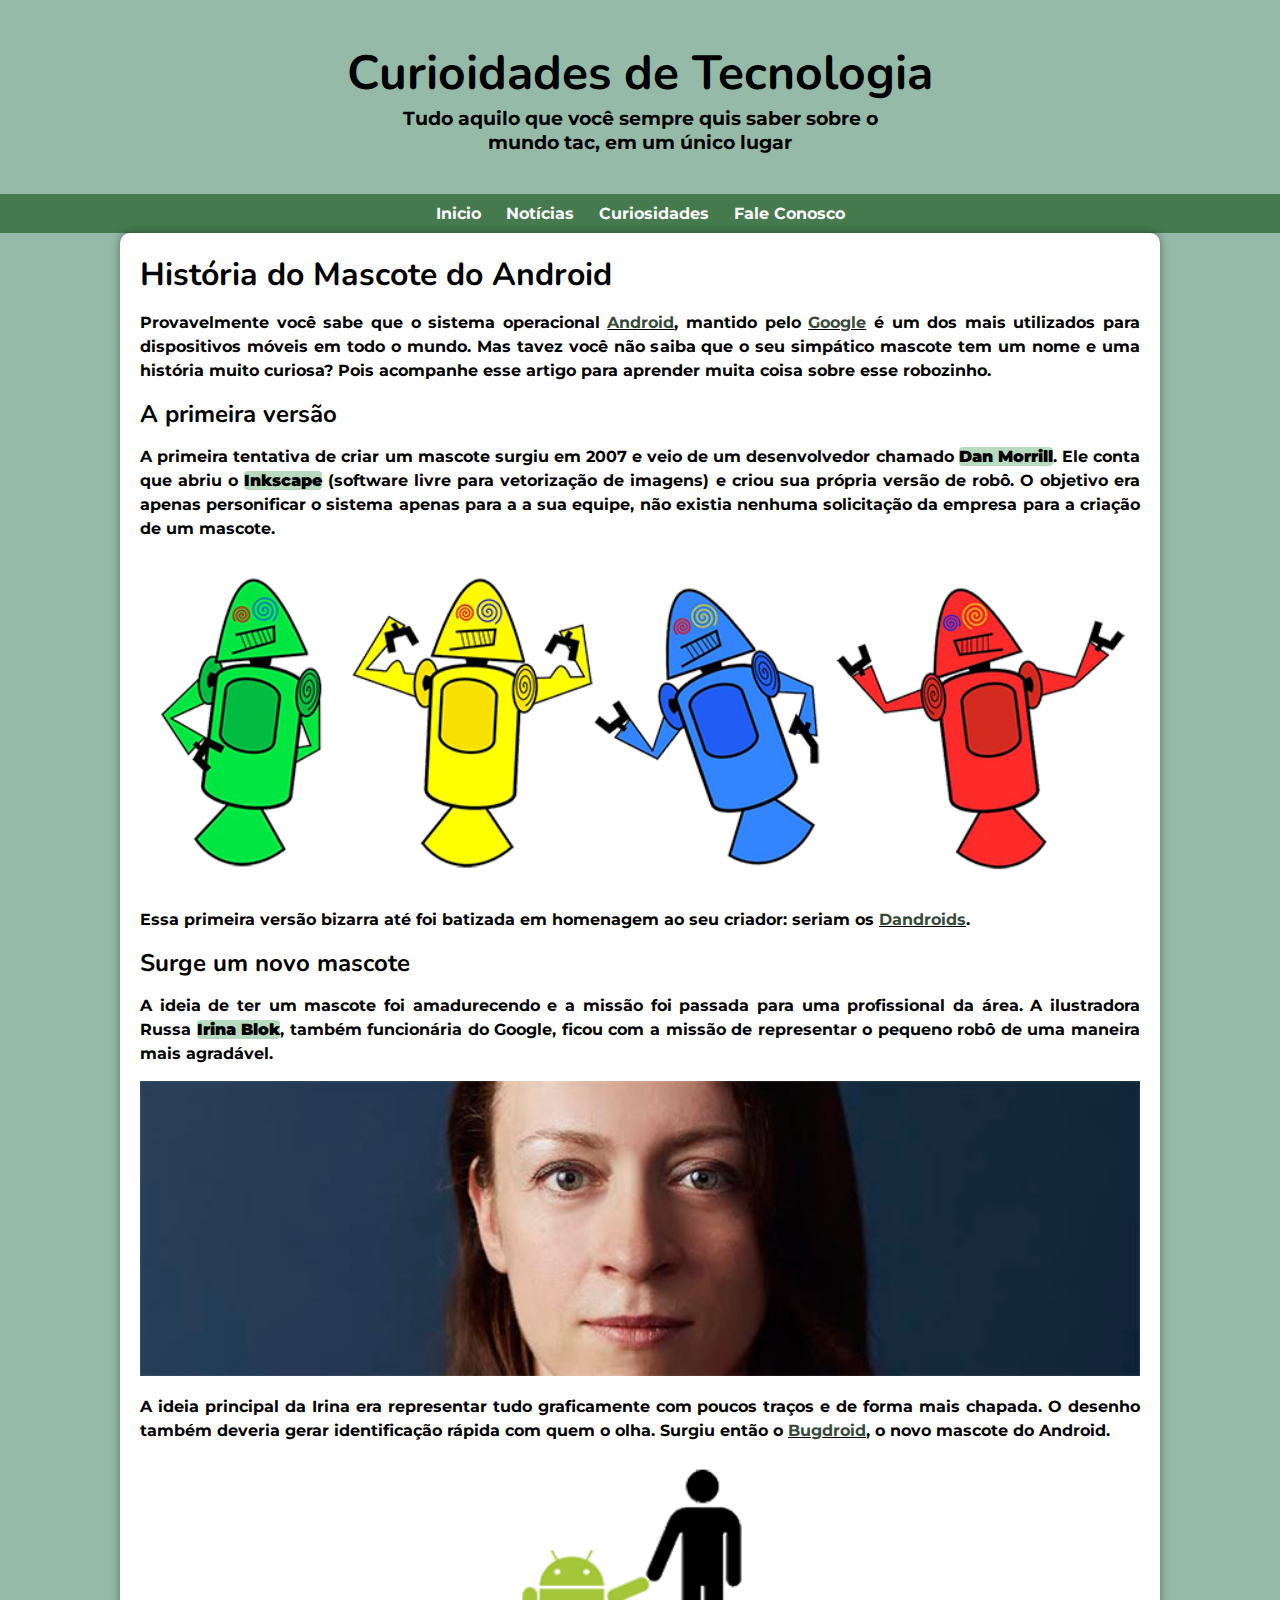
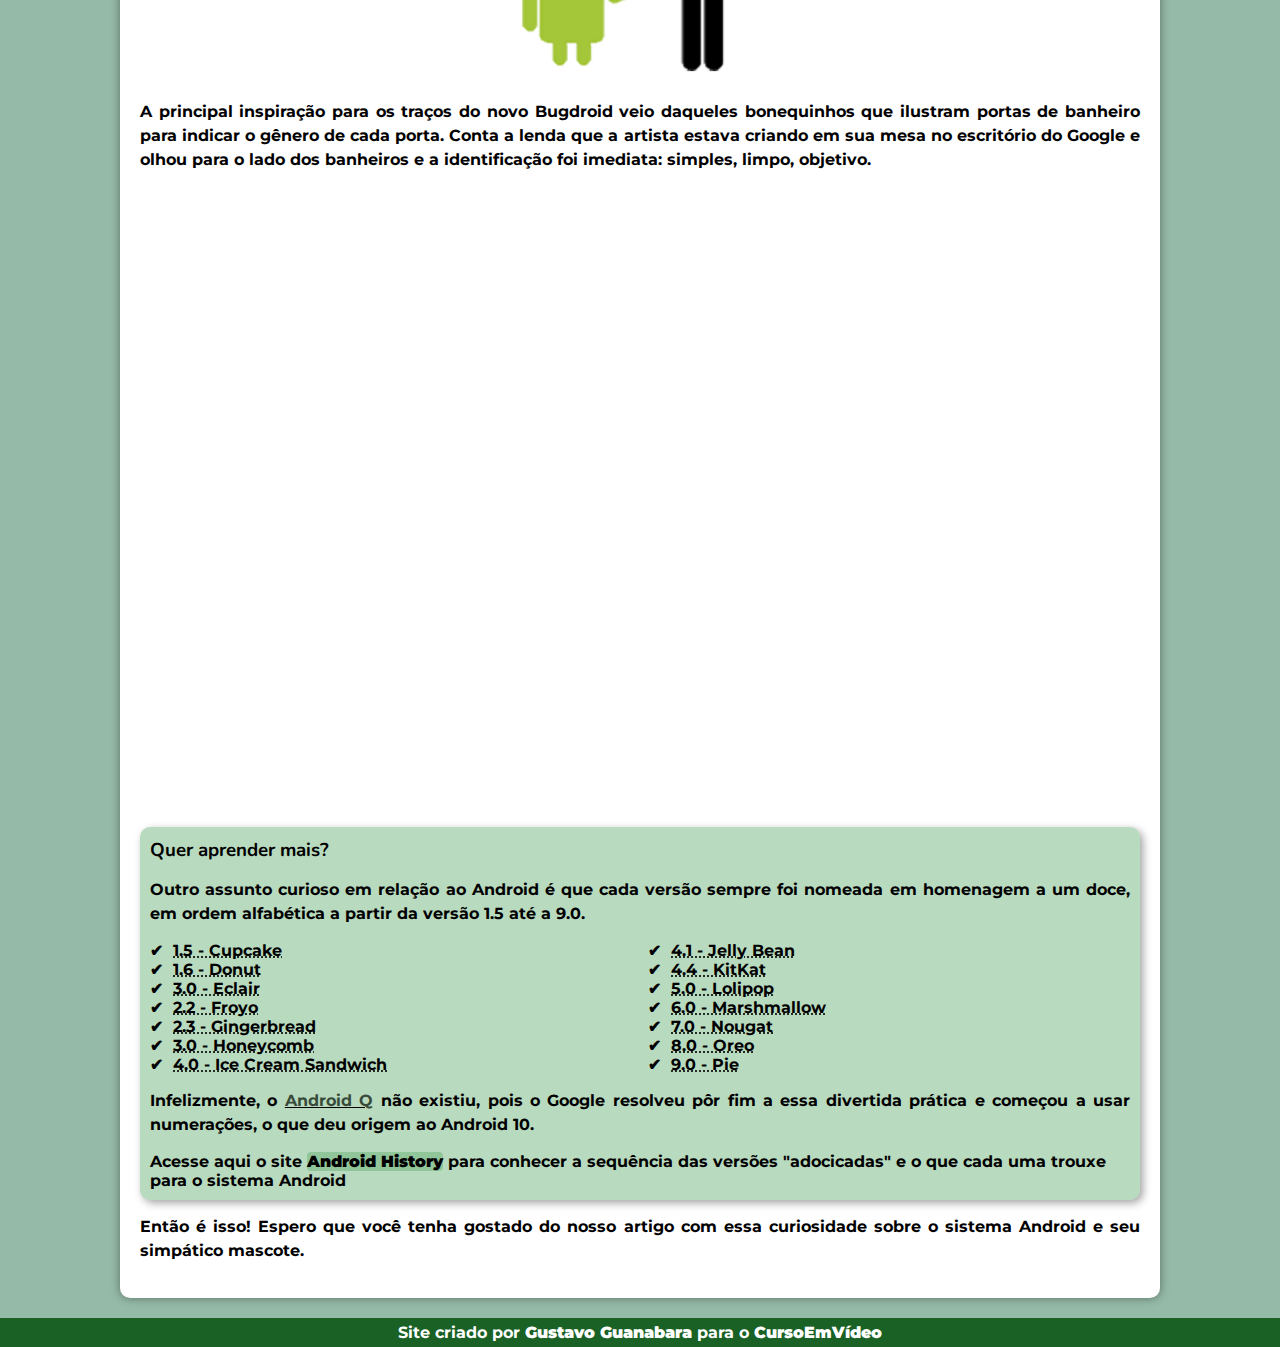
==== index.html @ 670daf91 "Rename index.html.html to index.html" ====
<!DOCTYPE html>
<html lang="pt-br">
<head>
    <meta charset="UTF-8">
    <meta http-equiv="X-UA-Compatible" content="IE=edge">
    <meta name="viewport" content="width=device-width, initial-scale=1.0">
    <title>Como surgiu o mascote do Android</title>
    <link rel="shortcut icon" href="Instruções/imagens/favicon.ico" type="image/x-icon">
    <link rel="stylesheet" href="Style/style.css">
</head>
<body>
    <header>
        <h1>Curioidades de Tecnologia</h1>
        <p>Tudo aquilo que você sempre quis saber sobre o mundo tac, em um único lugar</p>
    </header>
    <nav>
        <a href="#">Inicio</a>
        <a href="#">Notícias</a>
        <a href="#">Curiosidades</a>
        <a href="#">Fale Conosco</a>
    </nav>
    <main>
        <article>
            <h1>História do Mascote do Android</h1>

            <p>Provavelmente você sabe que o sistema operacional <ins><strong>Android</strong></ins>, mantido pelo <ins><strong>Google</strong></ins> é um dos mais utilizados para dispositivos móveis em todo o mundo. Mas tavez você não saiba que o seu simpático mascote tem um nome e uma história muito curiosa? Pois acompanhe esse artigo para aprender muita coisa sobre esse robozinho.</p>

            <h2>A primeira versão</h2>

            <p>A primeira tentativa de criar um mascote surgiu em 2007 e veio de um desenvolvedor chamado <a href="https://androidcommunity.com/dan-morrill-shows-us-the-android-mascot-that-almost-was-20130103/" target="_blank">Dan Morrill</a>. Ele conta que abriu o <a href="https://inkscape.org/pt-br/" target="_blank">Inkscape</a> (software livre para vetorização de imagens) e criou sua própria versão de robô. O objetivo era apenas personificar o sistema apenas para a a sua equipe, não existia nenhuma solicitação da empresa para a criação de um mascote.</p>
    
            
            <picture>
                <img src="Instruções/imagens/dan-droids.png" alt="Primeiro mascote do And">
                <source media="(min-width: 600px)" srcset="Instruções/imagens/dan-droids-pq.png">
            </picture>
            

            <p>Essa primeira versão bizarra até foi batizada em homenagem ao seu criador: seriam os <ins><strong>Dandroids</strong></ins>.</p>

            <h2>Surge um novo mascote</h2>

            <p>A ideia de ter um mascote foi amadurecendo e a missão foi passada para uma profissional da área. A ilustradora Russa <a href="https://www.irinablok.com/">Irina Blok</a>, também funcionária do Google, ficou com a missão de representar o pequeno robô de uma maneira mais agradável.</p>

            <picture>
                <img src="Instruções/imagens/irina-blok.jpg" alt="Irina Blok, criadora do Bulgdroid">
                <source media="(min-width: 600px)" srcset="instruções/imagens/irina-blok-pq.jpg">
            </picture>

            <p>A ideia principal da Irina era representar tudo graficamente com poucos traços e de forma mais chapada. O desenho também deveria gerar identificação rápida com quem o olha. Surgiu então o <ins><strong>Bugdroid</strong></ins>, o novo mascote do Android.</p>

            <img src="Instruções/imagens/bugdroid.png" class="pequena" alt="Bugdroid">

            <p>A principal inspiração para os traços do novo Bugdroid veio daqueles bonequinhos que ilustram portas de banheiro para indicar o gênero de cada porta. Conta a lenda que a artista estava criando em sua mesa no escritório do Google e olhou para o lado dos banheiros e a identificação foi imediata: simples, limpo, objetivo.</p>

            <div class="video"><iframe width="560" height="315" src="https://www.youtube.com/embed/l2UDgpLz20M" title="YouTube video player" frameborder="0" allow="accelerometer; autoplay; clipboard-write; encrypted-media; gyroscope; picture-in-picture" allowfullscreen></iframe></div>
            
            <aside>
                <h3>Quer aprender mais?</h3>

                <p>Outro assunto curioso em relação ao Android é que cada versão sempre foi nomeada em homenagem a um doce, em ordem alfabética a partir da versão 1.5 até a 9.0.</p>

                <ul>
                    <li><abbr title="Bolo de copo">1.5 - Cupcake</abbr></li>
                    <li><abbr title="Rosquinha">1.6 - Donut</abbr></li>
                    <li><abbr title="Bomba">3.0 - Eclair</abbr></li>
                    <li><abbr title="Iorgute Congelado">2.2 - Froyo</abbr></li>
                    <li><abbr title="Biscoite de Gengibre">2.3 - Gingerbread</abbr></li>
                    <li><abbr title="Favo de Mel">3.0 - Honeycomb</abbr></li>
                    <li><abbr title="Sanduíche de Sorvete">4.0 - Ice Cream Sandwich</abbr></li>
                    <li><abbr title="Jujuba">4.1 - Jelly Bean</abbr></li>
                    <li><abbr title="KikKat">4.4 - KitKat</abbr></li>
                    <li><abbr title="Pirulito">5.0 - Lolipop</abbr></li>
                    <li><abbr title="Marshmallow">6.0 - Marshmallow</abbr></li>
                    <li><abbr title="Torrone">7.0 - Nougat</abbr></li>
                    <li><abbr title="Oreo">8.0 - Oreo</abbr></li>
                    <li><abbr title="Torta">9.0 - Pie</abbr></li>
                </ul>
                
                <p>Infelizmente, o <ins><strong>Android Q</strong></ins> não existiu, pois o Google resolveu pôr fim a essa divertida prática e começou a usar numerações, o que deu origem ao Android 10.</p>
                
                Acesse aqui o site <a href="https://www.android.com/intl/en_uk/history/#/donut" target="_blank">Android History</a> para conhecer a sequência das versões "adocicadas" e o que cada uma trouxe para o sistema Android
                
            </aside>
            <p>Então é isso! Espero que você tenha gostado do nosso artigo com essa curiosidade sobre o sistema Android e seu simpático mascote.</p>
        </article>
    </main>
    <footer>
        <p>Site criado por <a href="https://gustavoguanabara.github.io/" target="_blank">Gustavo Guanabara</a> para o <a href="https://ww.youtube.com/cursoemvideo" target="_blank">CursoEmVídeo</a></p>
    </footer>
</body>
</html>
---- Style/style.css ----
@charset "UTF-8";

@import url('https://fonts.googleapis.com/css2?family=Montserrat:wght@100&display=swap');

@import url('https://fonts.googleapis.com/css2?family=Nunito&display=swap');


:root {
    --cor0: #61AD6E;
    --cor1: #196125;
    --cor2: #457A4E;

    --font-padrao: Arial, Verdana, Helvetica, sans-serif;
    --font-destaque: 'Montserrat';
    --font-titulos: 'Nunito'
}

* {
    margin: 0;
    padding: 0;
}

body {
    background-color: #095f346e;
    font-family: var(--font-destaque);
    font-weight: bolder;
}


nav {
    background-color: var(--cor2);
    padding: 10px;
    text-align: center;
}

nav > a{
    color: white;
    padding: 10px;
    text-decoration: none;
    border-radius: 5px;
    transition-duration: 1s;
}

nav >a:hover {
    background-color: #196125b9;
}

main{
    background-color: white;
    min-width: 300px;
    max-width: 1000px;
    margin: auto;
    margin-bottom: 20px;
    padding: 20px;
    box-shadow: 0px 0px 10px rgba(0, 0, 0, 0.411);
    border-radius: 10px;
}

header {
    min-width: 150px;
    text-align: center;
    padding-top: 40px;
    margin-bottom: 40px;
}

header > h1 {
    color: black;
    font-family: var(--font-titulos);
    font-size: 3em;   
}

header > p {
    font-size: 1.2em;
    width: 500px;
    margin: auto;
}

main h1 {
    font-family: var(--font-titulos);
}

main h2 {
    font-family: var(--font-titulos);
}

main p {
    margin: 15px 0px;
    text-align: justify;
    line-height: 1.5em;
    font-size: 1em;
}

main strong {
    font-weight: bold;
    color: #384b3b;
}

main a{
    text-decoration: none;
    font-weight: bolder;
    background-color: #61ad6e73;
    border-radius: 4px;
    color: black;
}

main a:hover{
    background-color: #384b3b7c;
}

main img {
    width: 100%;
}

main img.pequena {
    max-width: 350px;
    display: block;
    margin: auto;
}

div.video {
    margin: 0px -20px 30px -20px;
    padding: 20px;
    padding-bottom: 59%;
    position: relative;
}

div.video > iframe {
    position: absolute;
    top: 5%;
    left: 5%;
    width: 90%;
    height:90% ;
}

aside {
    background-color: #61ad6e73;
    border-radius: 10px;
    padding: 10px;
    box-shadow: 3px 3px 8px rgba(0, 0, 0, 0.363);
}

aside > h3{
    font-family: var(--font-titulos);
} 

aside > ul {
    list-style-type: '\2714\00A0\00A0';
    list-style-position: inside;
    columns: 2;
}

footer {
    background-color: var(--cor1);
    text-align: center;
    color: white;
    padding: 5px;
}

footer a {
    color: white;
    font-weight: bolder;
    text-decoration: none;
}

footer a:hover{
    color: #384b3b;
    text-decoration: underline;
}
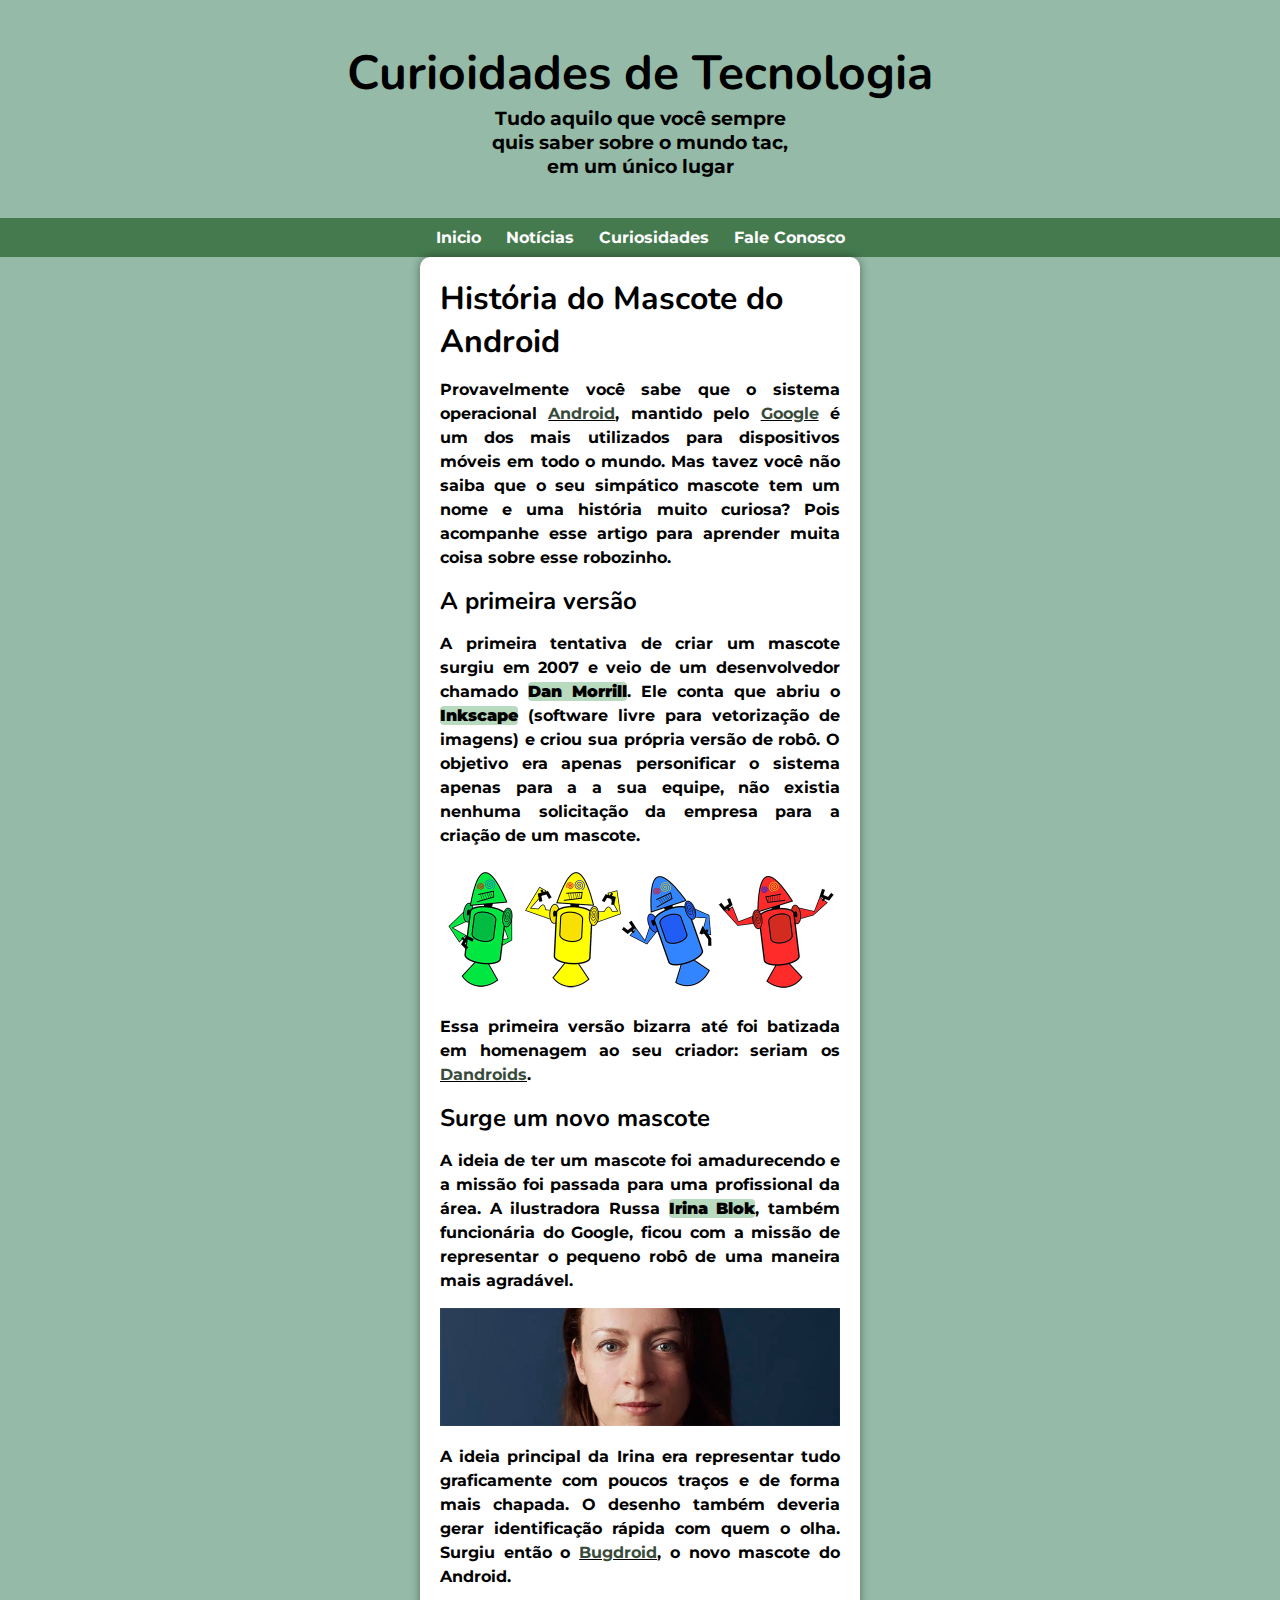
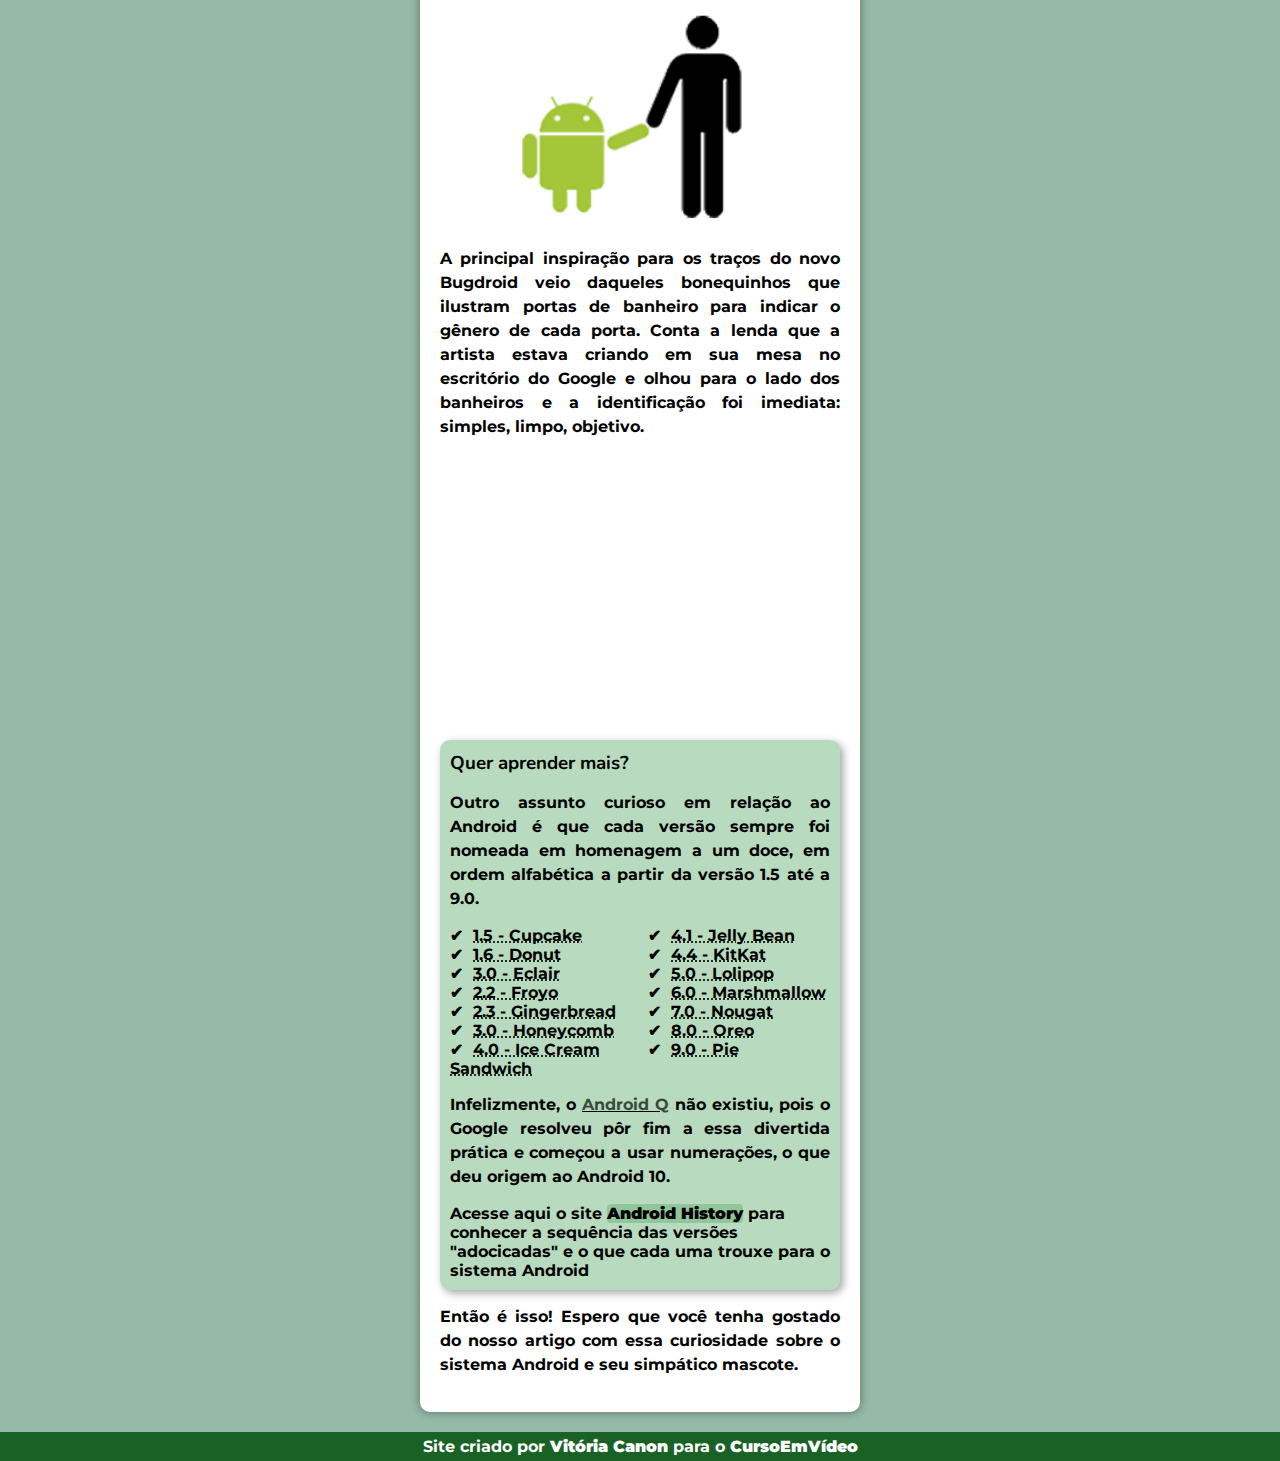
==== commit 5a02de23: "Novo Site" ====
--- a/index.html
+++ b/index.html
@@ -86,7 +86,7 @@
         </article>
     </main>
     <footer>
-        <p>Site criado por <a href="https://gustavoguanabara.github.io/" target="_blank">Gustavo Guanabara</a> para o <a href="https://ww.youtube.com/cursoemvideo" target="_blank">CursoEmVídeo</a></p>
+        <p>Site criado por <a href="https://github.com/canonvitoria" target="_blank">Vitória Canon</a> para o <a href="https://ww.youtube.com/cursoemvideo" target="_blank">CursoEmVídeo</a></p>
     </footer>
 </body>
 </html>
--- a/Style/style.css
+++ b/Style/style.css
@@ -48,7 +48,7 @@
 main{
     background-color: white;
     min-width: 300px;
-    max-width: 1000px;
+    max-width: 400px;
     margin: auto;
     margin-bottom: 20px;
     padding: 20px;
@@ -71,7 +71,7 @@
 
 header > p {
     font-size: 1.2em;
-    width: 500px;
+    width: 300px;
     margin: auto;
 }
 
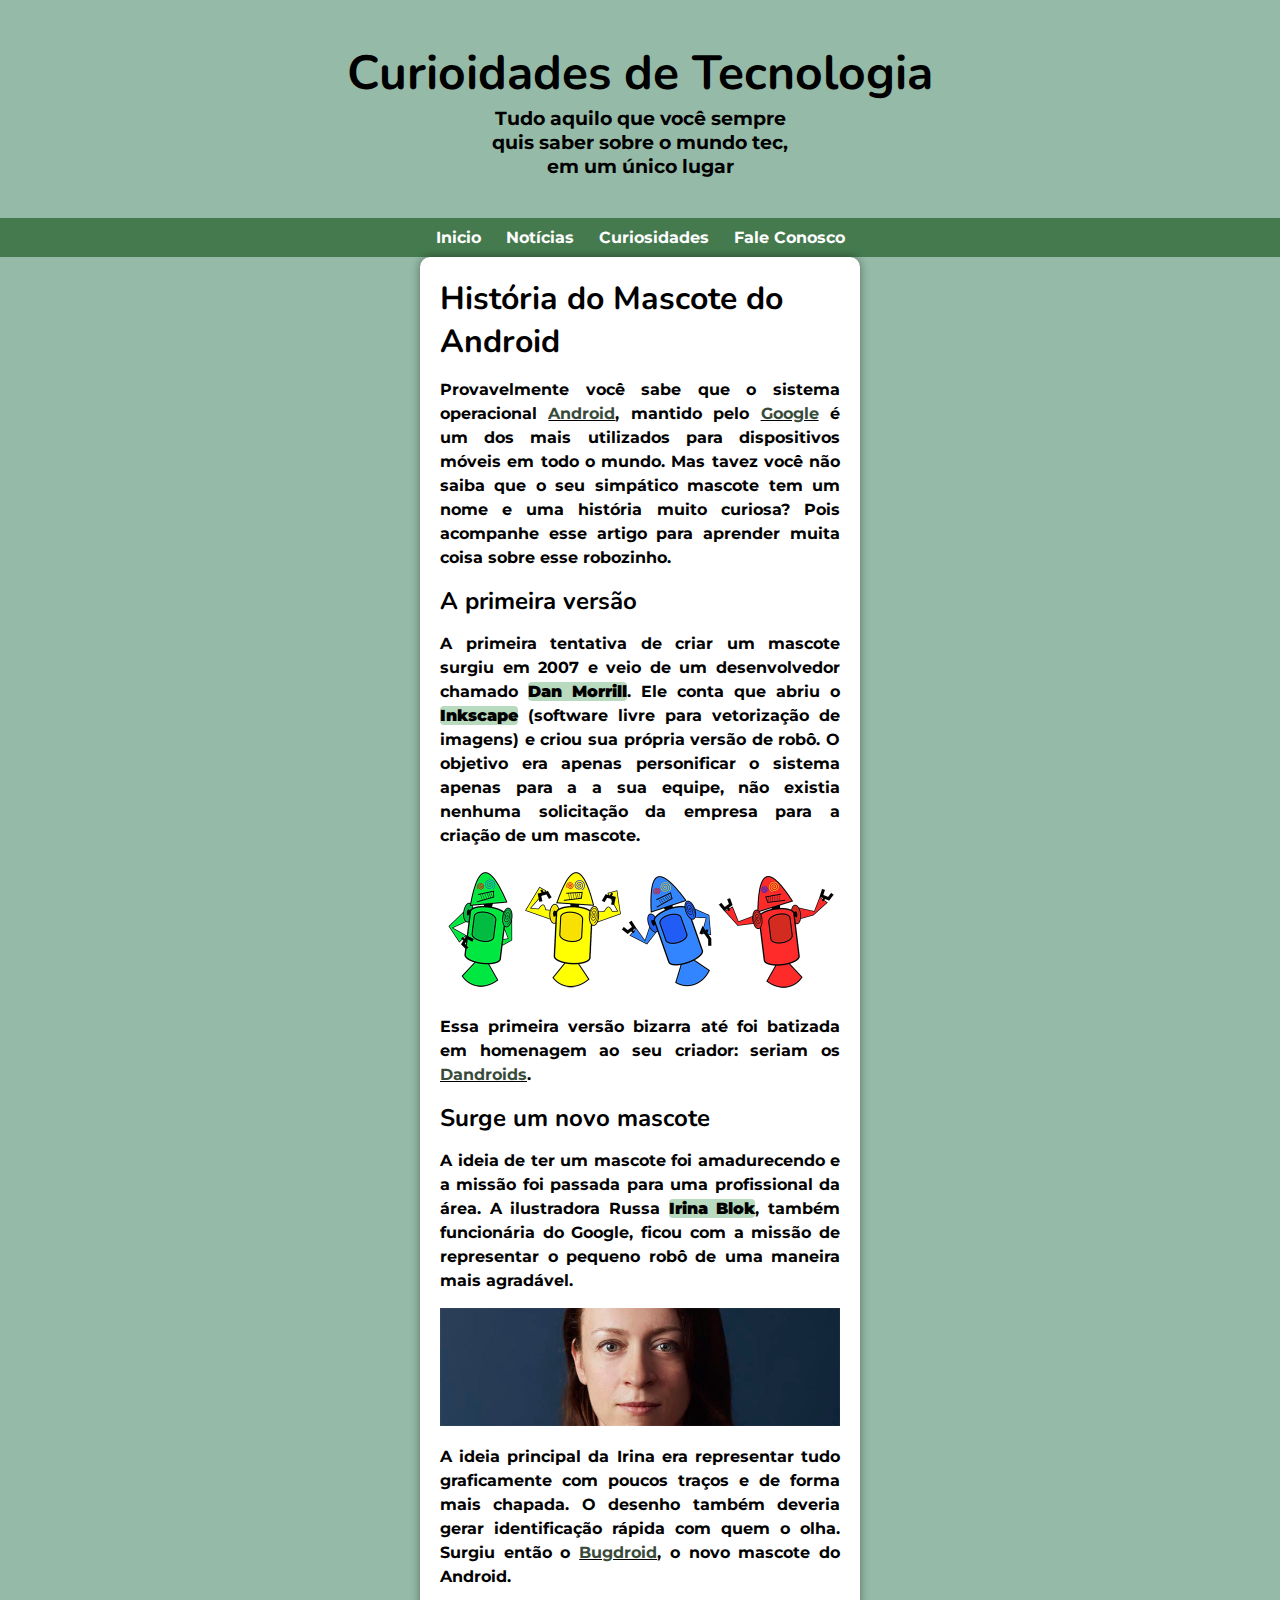
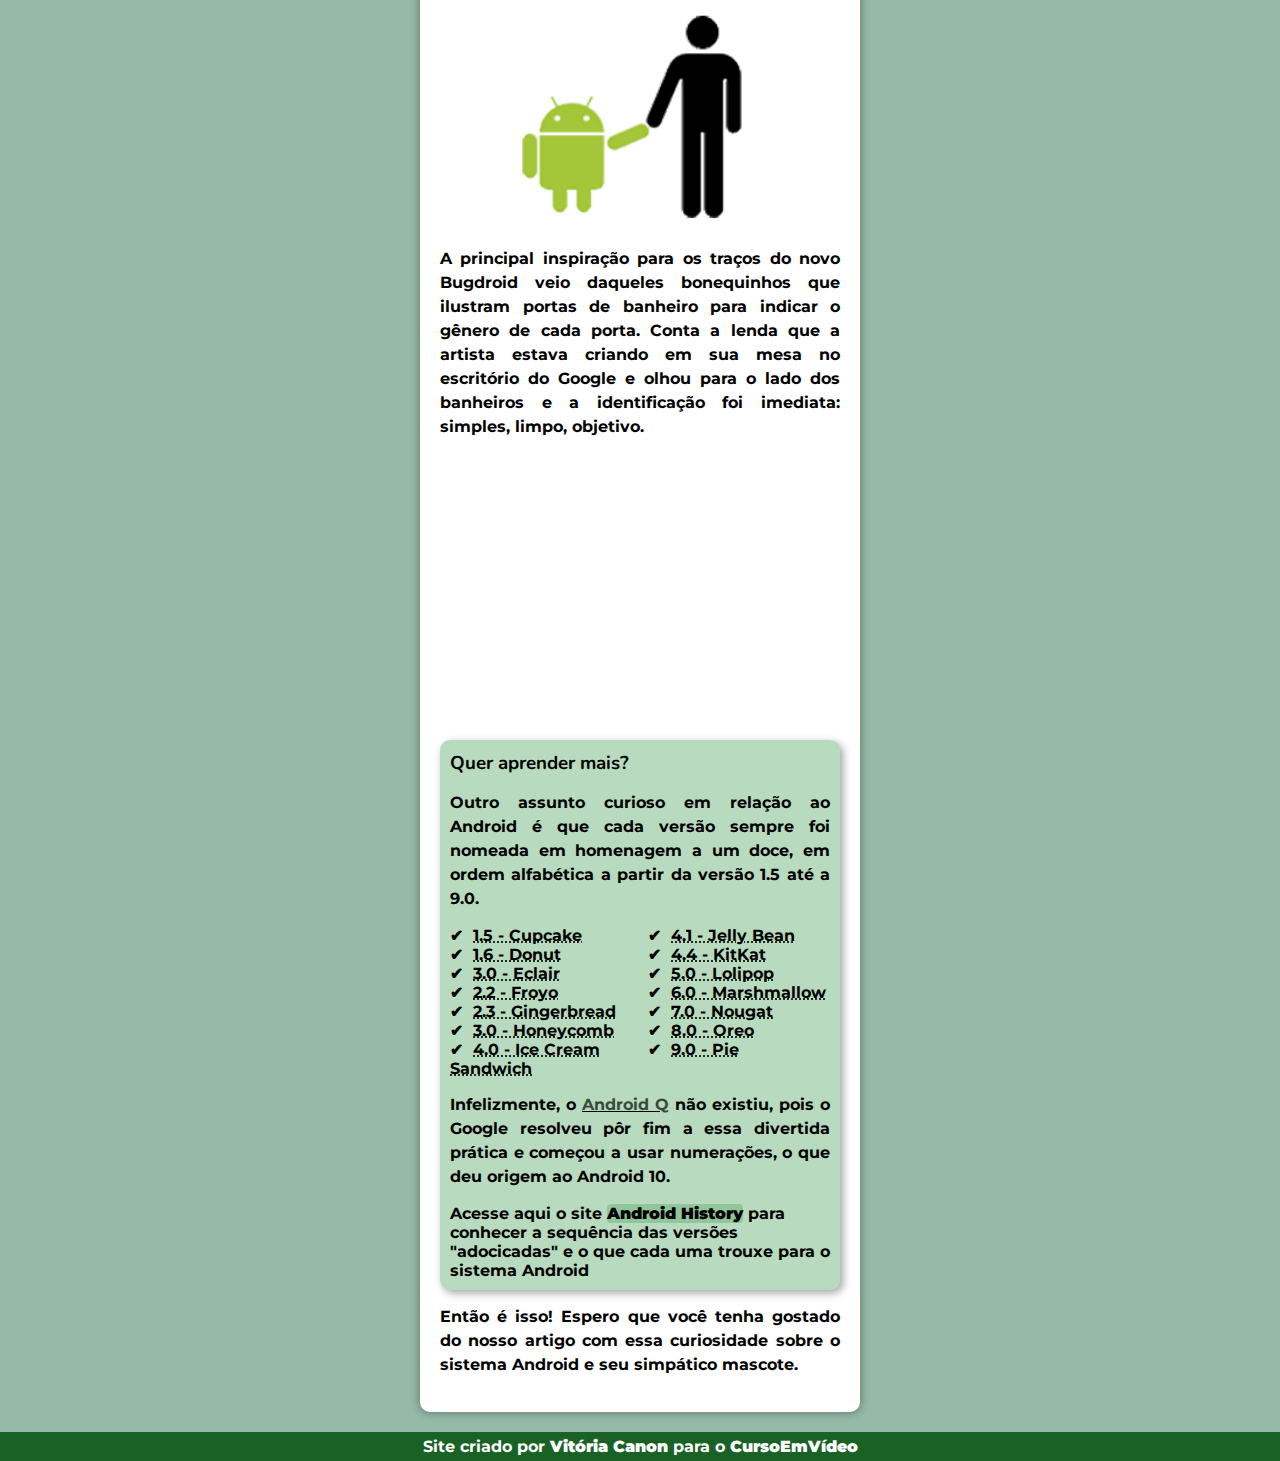
==== commit 73c31c85: "Novo Site" ====
--- a/index.html
+++ b/index.html
@@ -11,7 +11,7 @@
 <body>
     <header>
         <h1>Curioidades de Tecnologia</h1>
-        <p>Tudo aquilo que você sempre quis saber sobre o mundo tac, em um único lugar</p>
+        <p>Tudo aquilo que você sempre quis saber sobre o mundo tec, em um único lugar</p>
     </header>
     <nav>
         <a href="#">Inicio</a>
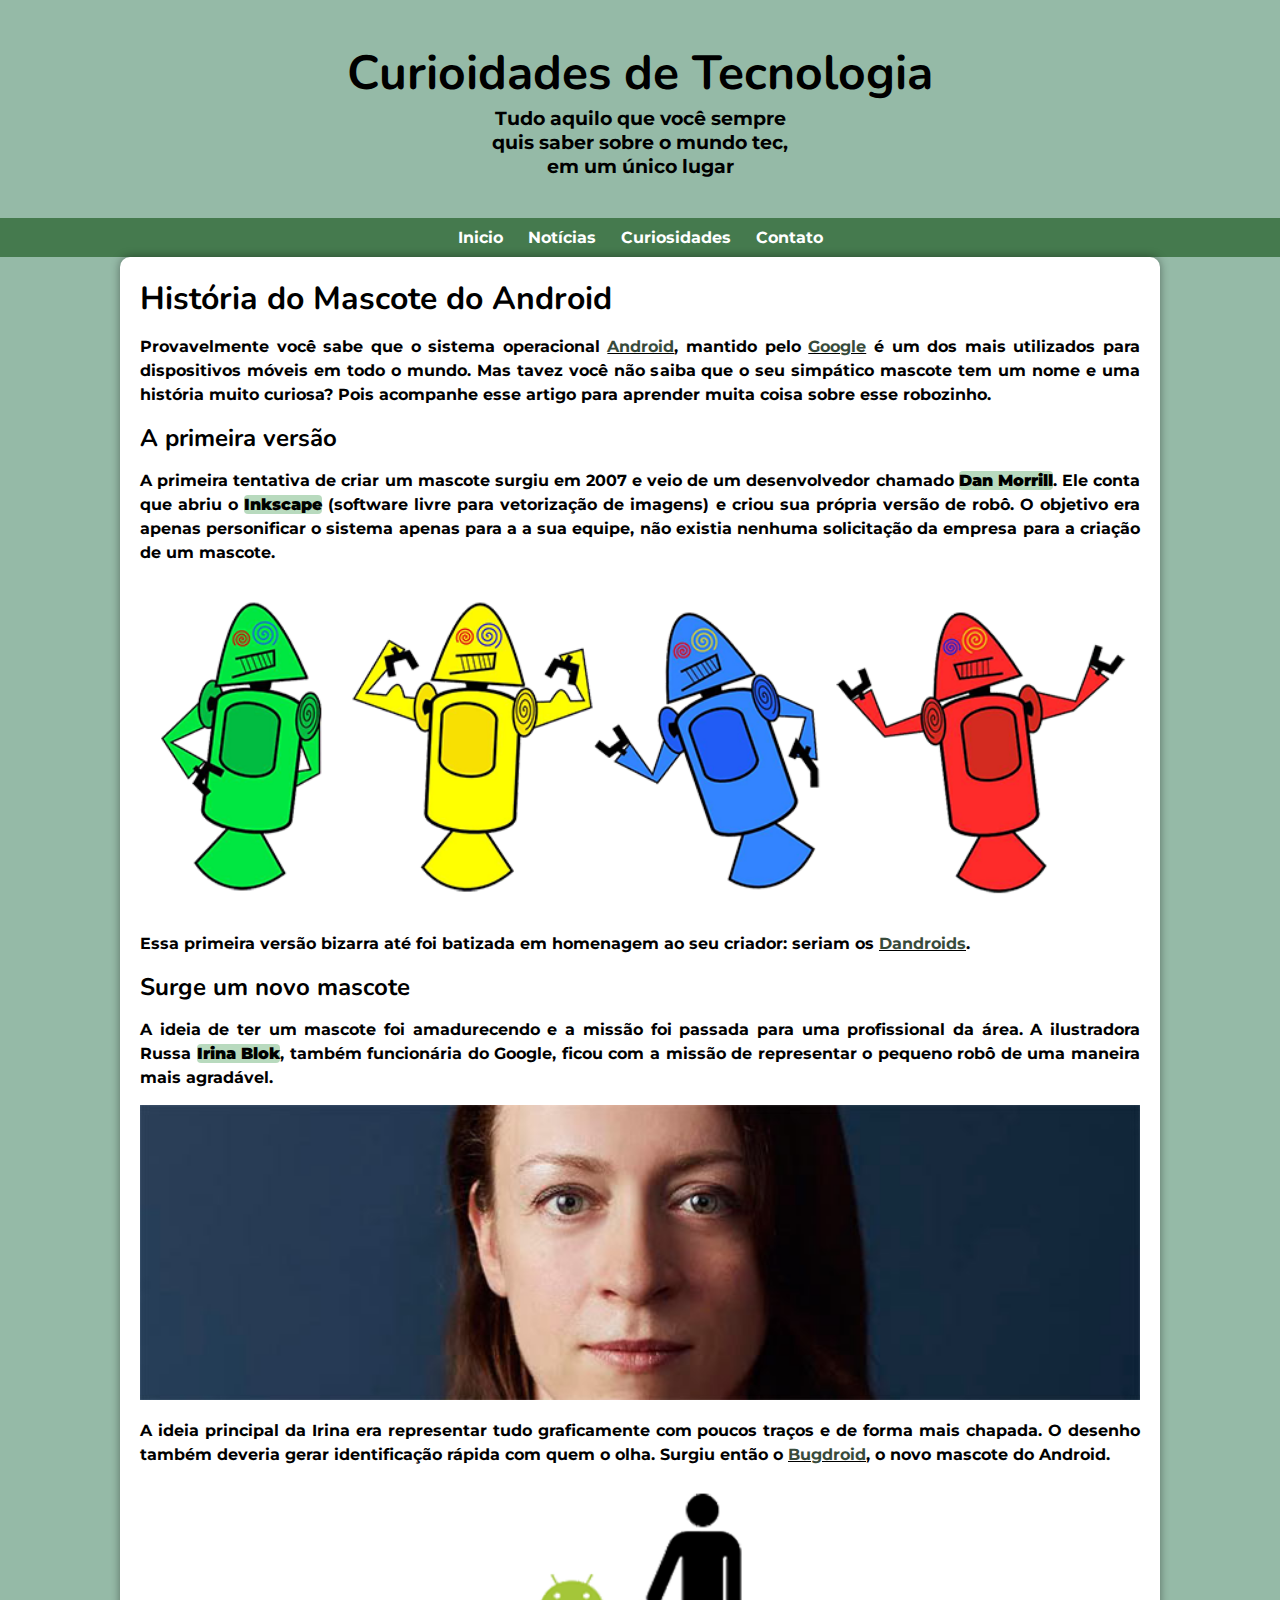
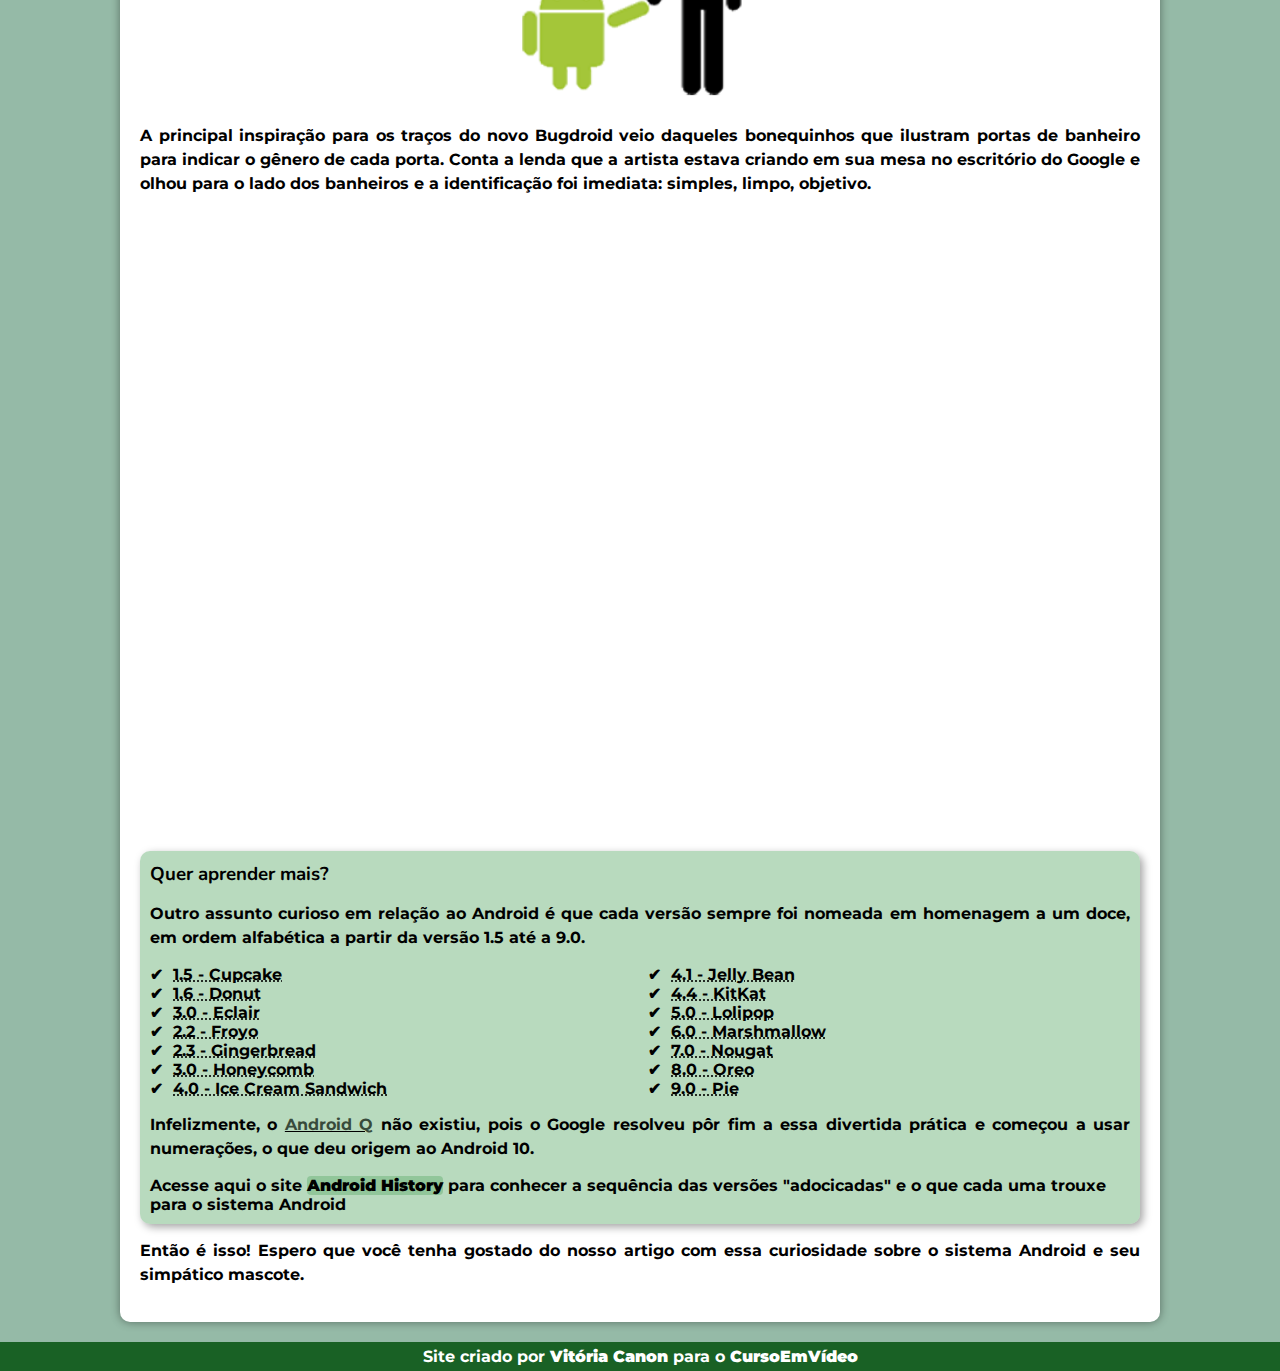
==== commit 33218906: "Novo Site" ====
--- a/index.html
+++ b/index.html
@@ -17,7 +17,7 @@
         <a href="#">Inicio</a>
         <a href="#">Notícias</a>
         <a href="#">Curiosidades</a>
-        <a href="#">Fale Conosco</a>
+        <a href="#">Contato</a>
     </nav>
     <main>
         <article>
--- a/Style/style.css
+++ b/Style/style.css
@@ -48,7 +48,7 @@
 main{
     background-color: white;
     min-width: 300px;
-    max-width: 400px;
+    max-width: 1000px;
     margin: auto;
     margin-bottom: 20px;
     padding: 20px;
